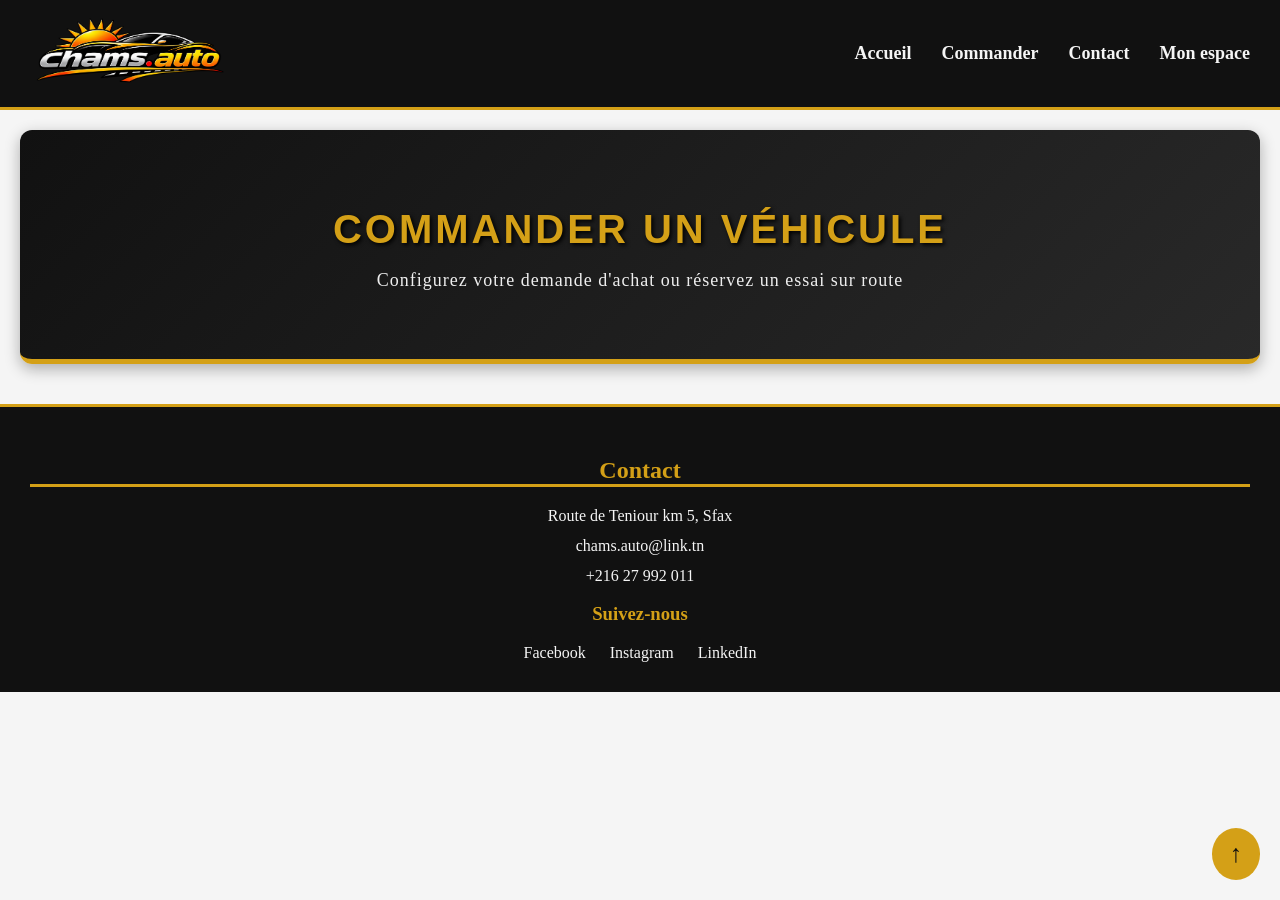
==== commender.html @ e9954d90 "ajouter un logo pour le showrrom et modifer le style des pages" ====
<!DOCTYPE html>
<html lang="fr">
<head>
    <meta charset="UTF-8">
    <meta name="viewport" content="width=device-width, initial-scale=1.0">
    <title>Commander un véhicule — SHOWROOM DE CHAMS</title>
    <link rel="stylesheet" href="style.css">
    <link rel="icon" href="2e2af3dd-22d3-420d-b3a7-045f84b7f4fe.png">
    <meta name="Author" content="A.chamseddine">
    <meta name="description" content="Commandez ou réservez un essai chez Showroom de Chams">
</head>
<body>
    <a href="#" class="flech" title="Haut de page">↑</a>
    
    <nav id="sommaire">
        <a href="index.html"><img src="img1.png" alt="Logo Chams Auto"></a>
        <ul>
            <li><a href="index.html">Accueil</a></li>
            <li><a href="commender.html" class="actif">Commander</a></li>
            <li><a href="#cont">Contact</a></li>
            <li><a href="inscription.html">Mon espace</a></li>
        </ul>
    </nav>

    <header>
        <h1>COMMANDER UN VÉHICULE</h1>
        <p>Configurez votre demande d'achat ou réservez un essai sur route</p>
    </header>

    <main>
        
    </main>

    <footer>
        <h2 id="cont">Contact</h2>
        <section id="contact">
            <ol>
                <li>Route de Teniour km 5, Sfax</li>
                <li><a href="mailto:chams.auto@link.tn">chams.auto@link.tn</a></li>
                <li><a href="tel:+21627992011">+216 27 992 011</a></li>
            </ol>
            <h3>Suivez-nous</h3>
            <div class="reseaux">
                <a href="https://www.facebook.com/chams.auto" target="_blank">Facebook</a>
                <a href="https://www.instagram.com/chams.auto" target="_blank">Instagram</a>
                <a href="https://www.linkedin.com/company/chams.auto" target="_blank">LinkedIn</a>
            </div>
        </section>
    </footer>
</body>
</html>
---- style.css ----
.flech {
    position: fixed;
    bottom: 20px;
    right: 20px;
    background-color: var(--or);
    color: var(--noir);
    padding: 12px 18px;
    border-radius: 50%;
    text-decoration: none;
    font-size: 25px;
}

.flech:hover {
    background-color: var(--noir);
    color: var(--or);
}
header {
    background: linear-gradient(135deg, #111111, #292929);
    color: white;
    text-align: center;
    padding: 50px 20px;
    margin: 20px;
    border-radius: 12px;
    border-bottom: 5px solid #D4A017;
    box-shadow: 0 5px 15px rgba(0,0,0,0.3);
}

header h1 {
    color: #D4A017;
    font-size: 2.5rem;
    font-family: Arial, sans-serif;
    text-transform: uppercase;
    letter-spacing: 3px;
    margin-bottom: 15px;
    text-shadow: 2px 2px 4px black;
}

header p {
    color: #eeeeee;
    font-size: 18px;
    letter-spacing: 1px;
}
:root {
    --noir: #111111;
    --or: #D4A017;
    --or-clair: #F0B429;
    --blanc: #F5F5F5;
    --gris: #292929;
    --gris-texte: #333333;
    --espace: 1rem;
    --police-titre: "Roboto", Arial, sans-serif;
}
body {
    background-color: var(--blanc);
    color: var(--gris-texte);
    margin: 0;
    padding-top: 110px;
}

h1 {
    color: var(--or);
    font-size: 2rem;
}

h2 {
    color: var(--noir);
    border-bottom: 3px solid var(--or);
}
/*nav*/

#sommaire {
    position: fixed;
    top: 0;
    left: 0;
    width: 100%;
    height: 110px;

    display: flex;
    justify-content: space-between;
    align-items: center;
    background-color: var(--noir);
    border-bottom: 3px solid var(--or);
    padding: 0 30px;
    box-sizing: border-box;
    z-index: 1000;
}


#sommaire img {
    width: 200px;
    height: 100px;
    object-fit: contain;
}

#sommaire ul {
    display: flex;
    align-items: center;
    gap: 30px;
    list-style: none;
}

#sommaire a {
    color: white;
    text-decoration: none;
    font-size: 18px;
    font-weight: bold;
    color: var(--blanc);

}

#sommaire a:hover {
    
    color: var(--or-clair);
}

body {
    margin: 0;
    padding-top: 110px;
}
/*footer*/
#contact ol {
    list-style: none;
    padding: 0;
}

#contact ol li {
    margin: 12px;
}
footer {
    background-color: var(--noir);
    color: var(--blanc);
    padding: 30px;
    text-align: center;
    margin-top: 40px;
    border-top: 3px solid var(--or);
}

footer h2,footer h3 {
    color: var(--or);
}

footer a {
    color: var(--blanc);
    text-decoration: none;
    margin: 10px;
}

footer a:hover {
    color: var(--or-clair);
}



/*inscription*/
#inscription {
    background-color: #f8f8f8;
    padding: 20px;
    border: 1px solid #ddd;
    margin: 30px auto;
    width: 90%;
    box-sizing: border-box;
}

/* Organisation des champs */
.ligne {
    display: flex;
    gap: 20px;
    margin-bottom: 20px;
}

.champ {
    flex: 1;
    display: flex;
    flex-direction: column;
    margin-bottom: 15px;
}

/* Labels */
.champ label {
    color: #555;
    font-size: 14px;
    margin-bottom: 7px;
}

.champ span {
    color: red;
    font-weight: bold;
}


.champ input,
.champ textarea {
    padding: 10px;
    border: 1px solid #ccc;
    border-radius: 5px;
    font-size: 14px;
    background-color: white;
}

.champ input {
    height: 20px;
}

.champ textarea {
    height: 100px;
    resize: vertical;
}


.champ input:focus,
.champ textarea:focus {
    outline: none;
    border: 2px solid #D4A017;
    box-shadow: 0 0 5px #D4A017;
}


.obligatoire {
    color: red;
    font-style: italic;
    font-size: 14px;
}


.boutons {
    display: flex;
    justify-content: flex-end;
    gap: 15px;
    margin-top: 25px;
}

.boutons input {
    padding: 14px 30px;
    border: none;
    border-radius: 6px;
    color: white;
    font-size: 16px;
    font-weight: bold;
    cursor: pointer;
}

.reset {
    background-color: red;
}

.submit {
    background-color: #D4A017;
}



.submit:hover {
    background-color: #45a70c;
}
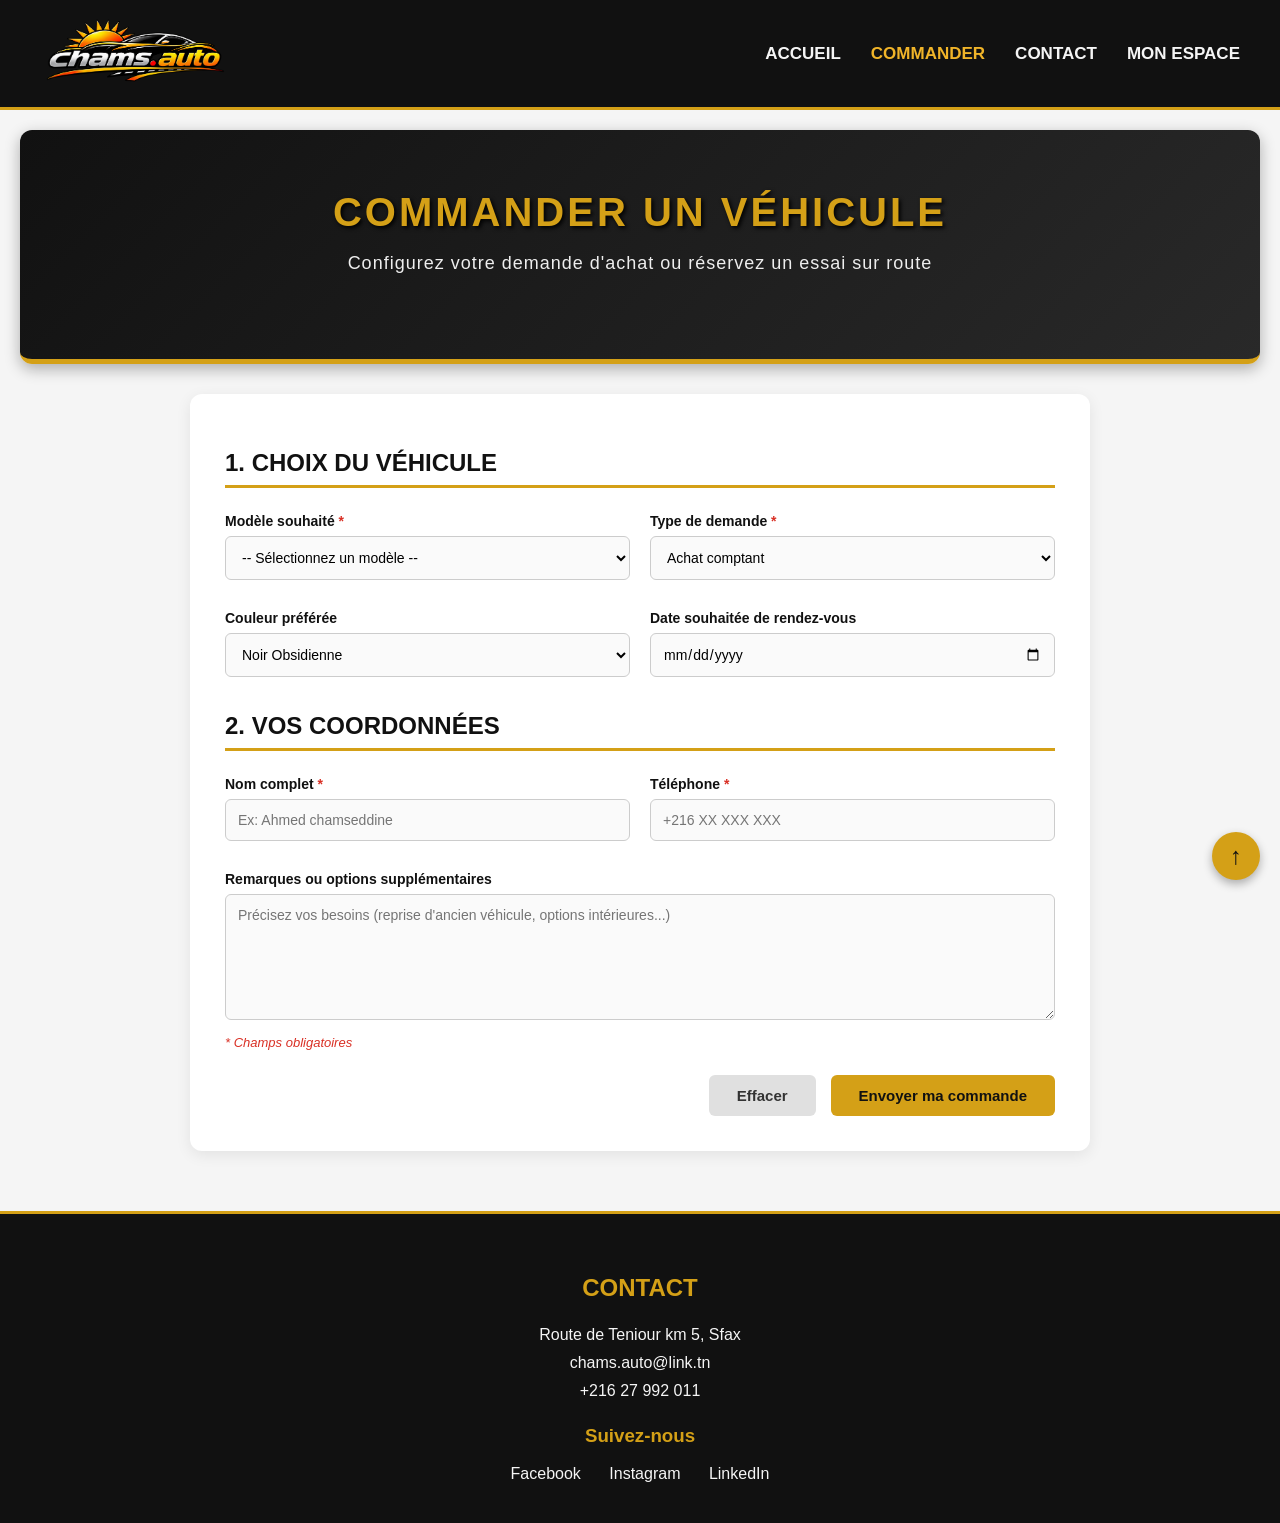
==== commit a70d94b7: "ajouter les votuire et terminer le css" ====
--- a/commender.html
+++ b/commender.html
@@ -8,6 +8,7 @@
     <link rel="icon" href="2e2af3dd-22d3-420d-b3a7-045f84b7f4fe.png">
     <meta name="Author" content="A.chamseddine">
     <meta name="description" content="Commandez ou réservez un essai chez Showroom de Chams">
+    <script src="commande.js" defer></script>
 </head>
 <body>
     <a href="#" class="flech" title="Haut de page">↑</a>
@@ -28,7 +29,75 @@
     </header>
 
     <main>
-        
+        <form id="inscription">
+            <h2>1. Choix du véhicule</h2>
+            <div class="ligne">
+                <div class="champ">
+                    <label>Modèle souhaité <span>*</span></label>
+                    <select required>
+                        <option value="">-- Sélectionnez un modèle --</option>
+                        <option value="clio">clio compus (8 000 DT)</option>
+                        <option value="passt cc">passat cc (51 000 DT)</option>
+                        <option value="ibiza">ibiza(42 000 DT)</option>
+                        <option value="golf7">golf7(75 000 DT)</option>
+                        <option value="amrok">amrok(71 000 DT)</option>
+                        <option value="passat b8">passat b8(72 000 DT)</option>
+                        <option value="autre">Autre modèle sur commande</option>
+                    </select>
+                </div>
+
+                <div class="champ">
+                    <label>Type de demande <span>*</span></label>
+                    <select required>
+                        <option value="achat">Achat comptant</option>
+                        <option value="leasing">Financement / Leasing</option>
+                        <option value="essai">Réserver un essai gratuit</option>
+                    </select>
+                </div>
+            </div>
+
+            <div class="ligne">
+                <div class="champ">
+                    <label>Couleur préférée</label>
+                    <select>
+                        <option value="noir">Noir Obsidienne</option>
+                        <option value="blanc">Blanc Polaire</option>
+                        <option value="gris">Gris Sélénite</option>
+                        <option value="or">Or / Champagne</option>
+                    </select>
+                </div>
+
+                <div class="champ">
+                    <label>Date souhaitée de rendez-vous</label>
+                    <input type="date">
+                </div>
+            </div>
+
+            <h2>2. Vos coordonnées</h2>
+            <div class="ligne">
+                <div class="champ">
+                    <label>Nom complet <span>*</span></label>
+                    <input type="text" placeholder="Ex: Ahmed chamseddine" required>
+                </div>
+
+                <div class="champ">
+                    <label>Téléphone <span>*</span></label>
+                    <input type="tel" placeholder="+216 XX XXX XXX" required>
+                </div>
+            </div>
+
+            <div class="champ">
+                <label>Remarques ou options supplémentaires</label>
+                <textarea placeholder="Précisez vos besoins (reprise d'ancien véhicule, options intérieures...)"></textarea>
+            </div>
+
+            <p class="obligatoire">* Champs obligatoires</p>
+
+            <div class="boutons">
+                <input type="reset" value="Effacer" class="reset">
+                <input type="submit" value="Envoyer ma commande" class="submit">
+            </div>
+        </form>
     </main>
 
     <footer>
--- a/style.css
+++ b/style.css
@@ -1,45 +1,3 @@
-.flech {
-    position: fixed;
-    bottom: 20px;
-    right: 20px;
-    background-color: var(--or);
-    color: var(--noir);
-    padding: 12px 18px;
-    border-radius: 50%;
-    text-decoration: none;
-    font-size: 25px;
-}
-
-.flech:hover {
-    background-color: var(--noir);
-    color: var(--or);
-}
-header {
-    background: linear-gradient(135deg, #111111, #292929);
-    color: white;
-    text-align: center;
-    padding: 50px 20px;
-    margin: 20px;
-    border-radius: 12px;
-    border-bottom: 5px solid #D4A017;
-    box-shadow: 0 5px 15px rgba(0,0,0,0.3);
-}
-
-header h1 {
-    color: #D4A017;
-    font-size: 2.5rem;
-    font-family: Arial, sans-serif;
-    text-transform: uppercase;
-    letter-spacing: 3px;
-    margin-bottom: 15px;
-    text-shadow: 2px 2px 4px black;
-}
-
-header p {
-    color: #eeeeee;
-    font-size: 18px;
-    letter-spacing: 1px;
-}
 :root {
     --noir: #111111;
     --or: #D4A017;
@@ -47,48 +5,66 @@
     --blanc: #F5F5F5;
     --gris: #292929;
     --gris-texte: #333333;
-    --espace: 1rem;
     --police-titre: "Roboto", Arial, sans-serif;
 }
+
+html {
+    scroll-behavior: smooth;
+}
+
 body {
     background-color: var(--blanc);
     color: var(--gris-texte);
+    font-family: Arial, sans-serif;
     margin: 0;
     padding-top: 110px;
 }
 
-h1 {
-    color: var(--or);
-    font-size: 2rem;
-}
-
-h2 {
-    color: var(--noir);
-    border-bottom: 3px solid var(--or);
-}
-/*nav*/
-
+/* Bouton haut de page */
+.flech {
+    position: fixed;
+    bottom: 20px;
+    right: 20px;
+    background-color: var(--or);
+    color: var(--noir);
+    width: 48px;
+    height: 48px;
+    line-height: 48px;
+    text-align: center;
+    border-radius: 50%;
+    text-decoration: none;
+    font-size: 24px;
+    font-weight: bold;
+    box-shadow: 0 4px 10px rgba(0,0,0,0.3);
+    transition: 0.3s;
+    z-index: 999;
+}
+
+.flech:hover {
+    background-color: var(--noir);
+    color: var(--or);
+}
+
+/* Navigation */
 #sommaire {
     position: fixed;
     top: 0;
     left: 0;
     width: 100%;
     height: 110px;
-
     display: flex;
     justify-content: space-between;
     align-items: center;
     background-color: var(--noir);
     border-bottom: 3px solid var(--or);
-    padding: 0 30px;
+    padding: 0 40px;
     box-sizing: border-box;
     z-index: 1000;
 }
 
-
 #sommaire img {
-    width: 200px;
-    height: 100px;
+    width: 190px;
+    height: 90px;
     object-fit: contain;
 }
 
@@ -97,75 +73,172 @@
     align-items: center;
     gap: 30px;
     list-style: none;
+    margin: 0;
+    padding: 0;
 }
 
 #sommaire a {
+    text-decoration: none;
+    font-size: 17px;
+    font-weight: bold;
+    color: var(--blanc);
+    text-transform: uppercase;
+    transition: color 0.3s;
+}
+
+#sommaire a:hover,
+#sommaire a.actif {
+    color: var(--or-clair);
+}
+
+/* Header */
+header {
+    background: linear-gradient(135deg, #111111, #292929);
     color: white;
+    text-align: center;
+    padding: 60px 20px;
+    margin: 20px auto;
+    max-width: 1200px;
+    border-radius: 12px;
+    border-bottom: 5px solid var(--or);
+    box-shadow: 0 5px 15px rgba(0,0,0,0.3);
+}
+
+header h1 {
+    color: var(--or);
+    font-size: 2.5rem;
+    text-transform: uppercase;
+    letter-spacing: 3px;
+    margin: 0 0 15px 0;
+    text-shadow: 2px 2px 4px black;
+}
+
+header p {
+    color: #eeeeee;
+    font-size: 18px;
+    letter-spacing: 1px;
+    margin-bottom: 25px;
+}
+
+.btn-or {
+    display: inline-block;
+    background-color: var(--or);
+    color: var(--noir);
+    padding: 12px 28px;
+    border-radius: 6px;
     text-decoration: none;
-    font-size: 18px;
-    font-weight: bold;
-    color: var(--blanc);
-
-}
-
-#sommaire a:hover {
-    
-    color: var(--or-clair);
-}
-
-body {
-    margin: 0;
-    padding-top: 110px;
-}
-/*footer*/
-#contact ol {
-    list-style: none;
-    padding: 0;
-}
-
-#contact ol li {
-    margin: 12px;
-}
-footer {
-    background-color: var(--noir);
-    color: var(--blanc);
-    padding: 30px;
+    font-weight: bold;
+    text-transform: uppercase;
+    transition: 0.3s;
+}
+
+.btn-or:hover {
+    background-color: var(--or-clair);
+    transform: translateY(-2px);
+}
+
+/* Sections & Cartes Voitures */
+.section-container {
+    max-width: 1200px;
+    margin: 40px auto;
+    padding: 0 20px;
+}
+
+h2 {
+    color: var(--noir);
+    border-bottom: 3px solid var(--or);
+    padding-bottom: 8px;
+    margin-bottom: 25px;
+    text-transform: uppercase;
+    font-size: 1.5rem;
+}
+
+.grille-voitures,
+.grille-services {
+    display: grid;
+    grid-template-columns: repeat(auto-fit, minmax(300px, 1fr));
+    gap: 25px;
+}
+
+.carte-voiture,
+.service-box {
+    background: white;
+    border-radius: 10px;
+    padding: 25px;
+    box-shadow: 0 4px 12px rgba(0,0,0,0.08);
+    border-top: 4px solid var(--noir);
+    transition: transform 0.3s, border-color 0.3s;
+    position: relative;
+}
+
+.carte-voiture:hover {
+    transform: translateY(-5px);
+    border-top-color: var(--or);
+}
+
+.badge {
+    display: inline-block;
+    background-color: var(--noir);
+    color: var(--or);
+    font-size: 12px;
+    font-weight: bold;
+    padding: 4px 10px;
+    border-radius: 4px;
+    margin-bottom: 10px;
+    text-transform: uppercase;
+}
+
+.carte-voiture h3,
+.service-box h3 {
+    margin: 10px 0;
+    color: var(--noir);
+}
+
+.specs {
+    color: #666;
+    font-size: 14px;
+}
+
+.prix {
+    font-size: 22px;
+    font-weight: bold;
+    color: var(--or);
+    margin: 15px 0;
+}
+
+.btn-carte {
+    display: block;
     text-align: center;
-    margin-top: 40px;
-    border-top: 3px solid var(--or);
-}
-
-footer h2,footer h3 {
-    color: var(--or);
-}
-
-footer a {
-    color: var(--blanc);
+    background-color: var(--noir);
+    color: white;
+    padding: 10px;
+    border-radius: 6px;
     text-decoration: none;
-    margin: 10px;
-}
-
-footer a:hover {
-    color: var(--or-clair);
-}
-
-
-
-/*inscription*/
+    font-weight: bold;
+    transition: 0.3s;
+}
+
+.btn-carte:hover {
+    background-color: var(--or);
+    color: var(--noir);
+}
+
+/* Formulaires (Inscription & Commande) */
 #inscription {
-    background-color: #f8f8f8;
-    padding: 20px;
-    border: 1px solid #ddd;
+    background-color: white;
+    padding: 35px;
+    border-radius: 12px;
+    box-shadow: 0 4px 15px rgba(0,0,0,0.08);
     margin: 30px auto;
+    max-width: 900px;
     width: 90%;
     box-sizing: border-box;
 }
 
-/* Organisation des champs */
 .ligne {
     display: flex;
     gap: 20px;
-    margin-bottom: 20px;
+    margin-bottom: 15px;
 }
 
 .champ {
@@ -175,30 +248,27 @@
     margin-bottom: 15px;
 }
 
-/* Labels */
 .champ label {
-    color: #555;
+    color: var(--noir);
+    font-weight: bold;
     font-size: 14px;
     margin-bottom: 7px;
 }
 
 .champ span {
-    color: red;
-    font-weight: bold;
-}
-
+    color: #d93025;
+    font-weight: bold;
+}
 
 .champ input,
-.champ textarea {
-    padding: 10px;
+.champ textarea,
+.champ select {
+    padding: 12px;
     border: 1px solid #ccc;
-    border-radius: 5px;
+    border-radius: 6px;
     font-size: 14px;
-    background-color: white;
-}
-
-.champ input {
-    height: 20px;
+    background-color: #fafafa;
+    font-family: inherit;
 }
 
 .champ textarea {
@@ -206,21 +276,20 @@
     resize: vertical;
 }
 
-
 .champ input:focus,
-.champ textarea:focus {
+.champ textarea:focus,
+.champ select:focus {
     outline: none;
-    border: 2px solid #D4A017;
-    box-shadow: 0 0 5px #D4A017;
-}
-
+    border-color: var(--or);
+    background-color: white;
+    box-shadow: 0 0 6px rgba(212, 160, 23, 0.4);
+}
 
 .obligatoire {
-    color: red;
+    color: #d93025;
     font-style: italic;
-    font-size: 14px;
-}
-
+    font-size: 13px;
+}
 
 .boutons {
     display: flex;
@@ -230,25 +299,137 @@
 }
 
 .boutons input {
-    padding: 14px 30px;
+    padding: 12px 28px;
     border: none;
     border-radius: 6px;
-    color: white;
-    font-size: 16px;
+    font-size: 15px;
     font-weight: bold;
     cursor: pointer;
+    transition: 0.3s;
 }
 
 .reset {
-    background-color: red;
+    background-color: #e0e0e0;
+    color: #333;
+}
+
+.reset:hover {
+    background-color: #cccccc;
 }
 
 .submit {
-    background-color: #D4A017;
-}
-
-
+    background-color: var(--or);
+    color: var(--noir);
+}
 
 .submit:hover {
-    background-color: #45a70c;
+    background-color: var(--noir);
+    color: var(--or);
+}
+
+/* Footer */
+footer {
+    background-color: var(--noir);
+    color: var(--blanc);
+    padding: 40px 20px;
+    text-align: center;
+    margin-top: 60px;
+    border-top: 3px solid var(--or);
+}
+
+footer h2 {
+    color: var(--or);
+    border-bottom: none;
+    margin-bottom: 10px;
+}
+
+footer h3 {
+    color: var(--or);
+    margin-top: 25px;
+}
+
+#contact ol {
+    list-style: none;
+    padding: 0;
+}
+
+#contact ol li {
+    margin: 10px 0;
+}
+
+footer a {
+    color: var(--blanc);
+    text-decoration: none;
+    margin: 0 12px;
+    transition: color 0.3s;
+}
+
+footer a:hover {
+    color: var(--or-clair);
+}
+
+/* Adaptation Mobile (Responsive) */
+@media (max-width: 768px) {
+    body {
+        padding-top: 150px;
+    }
+
+    #sommaire {
+        flex-direction: column;
+        height: auto;
+        padding: 10px;
+    }
+
+    #sommaire ul {
+        gap: 15px;
+        margin-top: 10px;
+        flex-wrap: wrap;
+        justify-content: center;
+    }
+
+    .ligne {
+        flex-direction: column;
+        gap: 0;
+    }
+
+    header h1 {
+        font-size: 1.8rem;
+    }
+}
+
+/*l'image de voture */
+.galerie-carte {
+    margin: 12px 0;
+}
+
+.galerie-carte .photo-grande {
+    width: 100%;
+    height: 190px;
+    object-fit: cover;
+    border-radius: 6px;
+    display: block;
+}
+
+.galerie-carte .miniatures {
+    display: grid;
+    grid-template-columns: repeat(4, 1fr);
+    gap: 6px;
+    margin-top: 6px;
+}
+
+.galerie-carte .miniatures img {
+    width: 100%;
+    height: 45px;
+    object-fit: cover;
+    border-radius: 4px;
+    cursor: pointer;
+    opacity: 0.65;
+    border: 2px solid transparent;
+    transition: all 0.2s ease;
+}
+
+.galerie-carte .miniatures img:hover,
+.galerie-carte .miniatures img.active {
+    opacity: 1;
+    border-color: #d4af37; /* Loun dhahbi yetmacha m3a btn-or */
 }
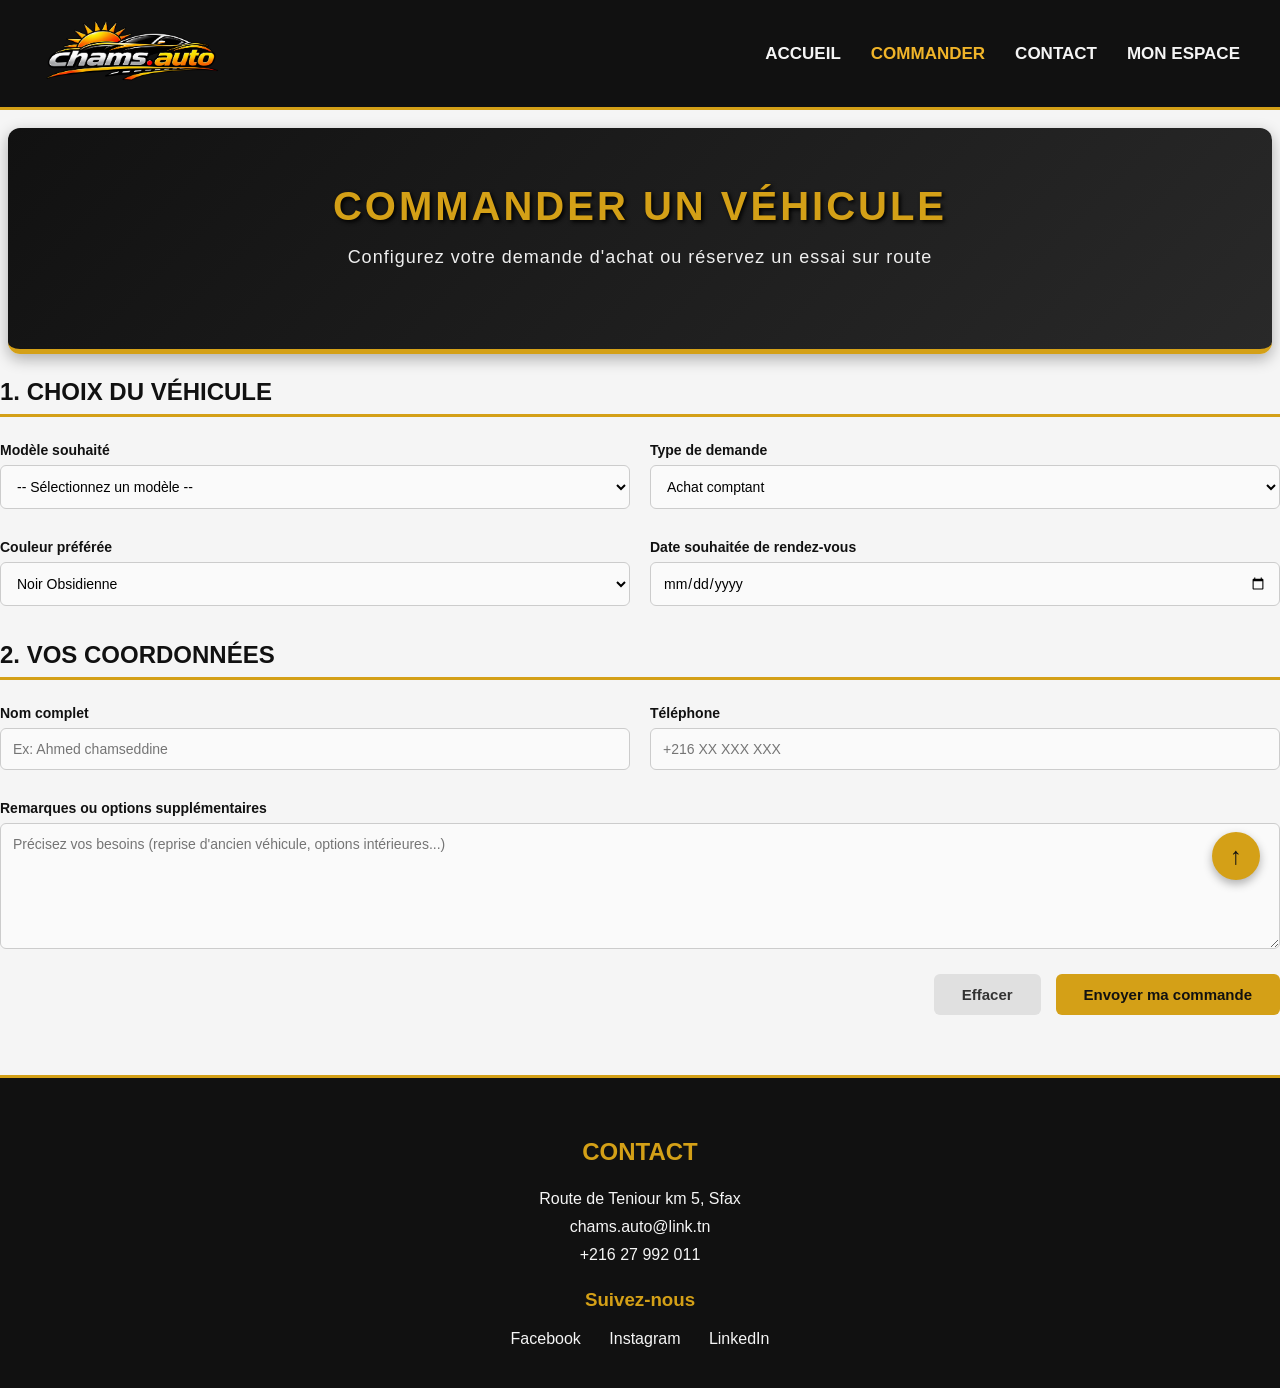
==== commit f994ab88: "treminer la partie js" ====
--- a/commender.html
+++ b/commender.html
@@ -29,12 +29,12 @@
     </header>
 
     <main>
-        <form id="inscription">
+        <form id="commande-form" onsubmit="validerCommande(event) ">
             <h2>1. Choix du véhicule</h2>
             <div class="ligne">
                 <div class="champ">
-                    <label>Modèle souhaité <span>*</span></label>
-                    <select required>
+                    <label for="modele">Modèle souhaité </label>
+                    <select id="modele" name="modele" required>
                         <option value="">-- Sélectionnez un modèle --</option>
                         <option value="clio">clio compus (8 000 DT)</option>
                         <option value="passt cc">passat cc (51 000 DT)</option>
@@ -47,8 +47,8 @@
                 </div>
 
                 <div class="champ">
-                    <label>Type de demande <span>*</span></label>
-                    <select required>
+                    <label for="type_demande">Type de demande </label>
+                    <select id="type_demande" name="type_demande" required>
                         <option value="achat">Achat comptant</option>
                         <option value="leasing">Financement / Leasing</option>
                         <option value="essai">Réserver un essai gratuit</option>
@@ -58,8 +58,8 @@
 
             <div class="ligne">
                 <div class="champ">
-                    <label>Couleur préférée</label>
-                    <select>
+                    <label for="couleur">Couleur préférée</label>
+                    <select id="couleur" name="couleur">
                         <option value="noir">Noir Obsidienne</option>
                         <option value="blanc">Blanc Polaire</option>
                         <option value="gris">Gris Sélénite</option>
@@ -68,34 +68,32 @@
                 </div>
 
                 <div class="champ">
-                    <label>Date souhaitée de rendez-vous</label>
-                    <input type="date">
+                    <label for="date_rdv">Date souhaitée de rendez-vous</label>
+                    <input type="date" id="date_rdv" name="date_rdv">
                 </div>
             </div>
 
             <h2>2. Vos coordonnées</h2>
             <div class="ligne">
                 <div class="champ">
-                    <label>Nom complet <span>*</span></label>
-                    <input type="text" placeholder="Ex: Ahmed chamseddine" required>
+                    <label for="nom_complet">Nom complet </label>
+                    <input type="text" id="nom_complet" name="nom_complet" placeholder="Ex: Ahmed chamseddine" required>
                 </div>
 
                 <div class="champ">
-                    <label>Téléphone <span>*</span></label>
-                    <input type="tel" placeholder="+216 XX XXX XXX" required>
+                    <label for="telephone_commande">Téléphone </label>
+                    <input type="tel" id="telephone_commande" name="telephone_commande" placeholder="+216 XX XXX XXX" required>
                 </div>
             </div>
 
             <div class="champ">
-                <label>Remarques ou options supplémentaires</label>
-                <textarea placeholder="Précisez vos besoins (reprise d'ancien véhicule, options intérieures...)"></textarea>
+                <label for="remarques">Remarques ou options supplémentaires</label>
+                <textarea id="remarques" name="remarques" placeholder="Précisez vos besoins (reprise d'ancien véhicule, options intérieures...)"></textarea>
             </div>
 
-            <p class="obligatoire">* Champs obligatoires</p>
-
             <div class="boutons">
-                <input type="reset" value="Effacer" class="reset">
-                <input type="submit" value="Envoyer ma commande" class="submit">
+                <input type="reset" id="btn-reset-commande" name="reset_commande" value="Effacer" class="reset">
+                <input type="submit" id="btn-submit-commande" name="submit_commande" value="Envoyer ma commande" class="submit">
             </div>
         </form>
     </main>
--- a/style.css
+++ b/style.css
@@ -20,7 +20,7 @@
     padding-top: 110px;
 }
 
-/* Bouton haut de page */
+/* flech */
 .flech {
     position: fixed;
     bottom: 20px;
@@ -45,7 +45,7 @@
     color: var(--or);
 }
 
-/* Navigation */
+/* Nav */
 #sommaire {
     position: fixed;
     top: 0;
@@ -137,7 +137,7 @@
     transform: translateY(-2px);
 }
 
-/* Sections & Cartes Voitures */
+/* Sections  et carte */
 .section-container {
     max-width: 1200px;
     margin: 40px auto;
@@ -223,7 +223,7 @@
     color: var(--noir);
 }
 
-/* Formulaires (Inscription & Commande) */
+/* Formulaires  */
 #inscription {
     background-color: white;
     padding: 35px;
@@ -368,32 +368,97 @@
     color: var(--or-clair);
 }
 
-/* Adaptation Mobile (Responsive) */
-@media (max-width: 768px) {
+/* tel et oerdinteur tablette */
+@media (min-width: 768px) {
     body {
-        padding-top: 150px;
+        padding-top: 6.5rem;
     }
 
     #sommaire {
-        flex-direction: column;
-        height: auto;
-        padding: 10px;
+        flex-wrap: nowrap;
+        padding: 0.5rem 1.5rem;
+    }
+
+    .menu-toggle {
+        display: none; /
     }
 
     #sommaire ul {
-        gap: 15px;
-        margin-top: 10px;
-        flex-wrap: wrap;
-        justify-content: center;
+        display: flex;
+        flex-direction: row;
+        width: auto;
+        gap: 1.25rem;
+        margin: 0;
+        padding: 0;
+        border-top: none;
+    }
+
+    #sommaire img {
+        width: 10rem;
+    }
+
+    header {
+        margin: 1.5rem;
+        padding: 3.5rem 2rem;
+    }
+
+    .section-container {
+        padding-inline: 1.5rem;
+    }
+
+    .grille-voitures,
+    .grille-services {
+        grid-template-columns: repeat(2, 1fr); 
+        gap: 1.5rem;
+    }
+
+    #inscription {
+        padding: 2rem;
     }
 
     .ligne {
-        flex-direction: column;
-        gap: 0;
-    }
-
-    header h1 {
-        font-size: 1.8rem;
+        flex-direction: row;
+        gap: 1.25rem;
+    }
+
+    .boutons {
+        flex-direction: row;
+        justify-content: flex-end;
+    }
+
+    .boutons input {
+        width: auto;
+    }
+}
+
+
+@media (min-width: 1200px) {
+    #sommaire {
+        padding: 0.5rem 2.5rem;
+    }
+
+    #sommaire img {
+        width: 11.5rem;
+    }
+
+    #sommaire ul {
+        gap: 1.875rem;
+    }
+
+    header {
+        max-width: 75rem; 
+        margin: 1.5rem auto;
+    }
+
+    .section-container {
+        max-width: 75rem; 
+        padding-inline: 2rem;
+    }
+
+    .grille-voitures,
+    .grille-services {
+        grid-template-columns: repeat(3, 1fr); 
+        gap: 1.75rem;
     }
 }
 
@@ -431,5 +496,5 @@
 .galerie-carte .miniatures img:hover,
 .galerie-carte .miniatures img.active {
     opacity: 1;
-    border-color: #d4af37; /* Loun dhahbi yetmacha m3a btn-or */
+    border-color: #d4af37; 
 }
